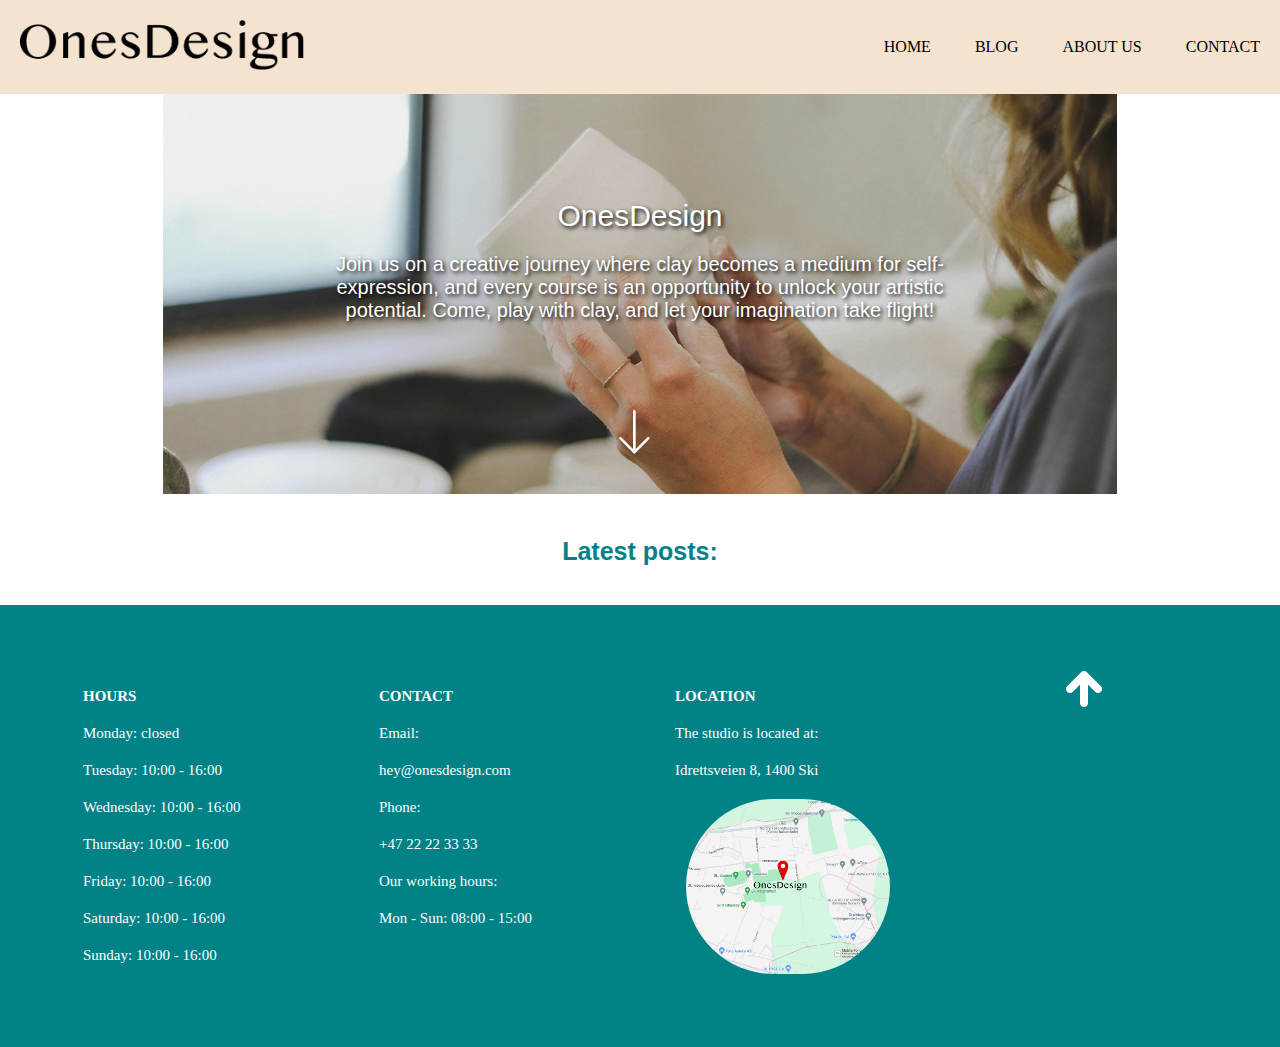
==== index.html @ eccb2d35 "added footer elements" ====
<!DOCTYPE html>
<html lang="en">
  <head>
    <meta charset="UTF-8" />
    <meta http-equiv="X-UA-Compatible" content="IE=edge" />
    <meta name="viewport" content="width=>, initial-scale=1.0" />
    <title>OnesDesign/HOME</title>
    <link href="css/index.css" rel="stylesheet" />

    <!-- Hotjar Tracking Code for OnesDesign -->
    <script>
      (function (h, o, t, j, a, r) {
        h.hj =
          h.hj ||
          function () {
            (h.hj.q = h.hj.q || []).push(arguments);
          };
        h._hjSettings = { hjid: 3844428, hjsv: 6 };
        a = o.getElementsByTagName("head")[0];
        r = o.createElement("script");
        r.async = 1;
        r.src = t + h._hjSettings.hjid + j + h._hjSettings.hjsv;
        a.appendChild(r);
      })(window, document, "https://static.hotjar.com/c/hotjar-", ".js?sv=");
    </script>
  </head>
  <body>
    <header>
      <div class="logoHeader">
        <a href="index.html">
          <img class="logo" src="design_elements/logo.png" />
        </a>
      </div>
      <nav>
        <ul>
          <li><a href="index.html">HOME</a></li>
          <li><a href="blog.html">BLOG</a></li>
          <li><a href="about.html">ABOUT US</a></li>
          <li><a href="contact.html">CONTACT</a></li>
        </ul>
      </nav>
    </header>

    <main>
      <!--<div class="welcome">
        <div class="welcomeImage">
          <img src="images/peachMug.jpg" alt="" />
        </div>
      </div>-->

      <div class="banner">
        <img class="bannerImage" src="images/banner.jpg" alt="" />
        <div class="centeredText">
          OnesDesign
          <p class="paragraphWhite">
            Join us on a creative journey where clay becomes a medium for
            self-expression, and every course is an opportunity to unlock your
            artistic potential. Come, play with clay, and let your imagination
            take flight!
          </p>
        </div>
        <img class="arrowDown" src="design_elements/arrowDown.png" alt="" />
      </div>

      <br />
      <h2 class="subject">Latest posts:</h2>

      <div class="slideshowContainer"></div>
      <div class="dotsContainer" style="text-align: center"></div>
      <br />
    </main>
    <footer>
      <div class="footer_area">
        <div class="footer_element">
          <h1 class="footerText">HOURS</h1>
          <p class="footerText">Monday: closed</p>
          <p class="footerText">Tuesday: 10:00 - 16:00</p>
          <p class="footerText">Wednesday: 10:00 - 16:00</p>
          <p class="footerText">Thursday: 10:00 - 16:00</p>
          <p class="footerText">Friday: 10:00 - 16:00</p>
          <p class="footerText">Saturday: 10:00 - 16:00</p>
          <p class="footerText">Sunday: 10:00 - 16:00</p>
        </div>

        <div class="footer_element" id="contact">
          <h1 class="footerText">CONTACT</h1>
          <p class="footerText">Email:</p>
          <p class="footerText">hey@onesdesign.com</p>
          <p class="footerText">Phone:</p>
          <p class="footerText">+47 22 22 33 33</p>
          <p class="footerText">Our working hours:</p>
          <p class="footerText">Mon - Sun: 08:00 - 15:00</p>
        </div>

        <div class="footer_element">
          <h1 class="footerText">LOCATION</h1>
          <p class="footerText">The studio is located at:</p>
          <p class="footerText">Idrettsveien 8, 1400 Ski</p>
          <img
            class="map"
            src="design_elements/mapOnesDesign.png"
            alt="Screenshot of google maps location of the museum" />
        </div>

        <div class="footer_element">
          <a href="index.html">
            <img
              class="arrow"
              src="./design_elements/arrow_icon.png"
              alt="arrow icon, clickable, to get back to the top of the page" />
          </a>
        </div>
      </div>
    </footer>

    <script src="scripts/carousel.js"></script>
  </body>
</html>
---- css/index.css ----
@import url("./theme.css");
@import url("./ui.css");
@import url("./media.css");
@import url("./utilities.css");
@import url("./carousel.css");
@import url("./form.css");
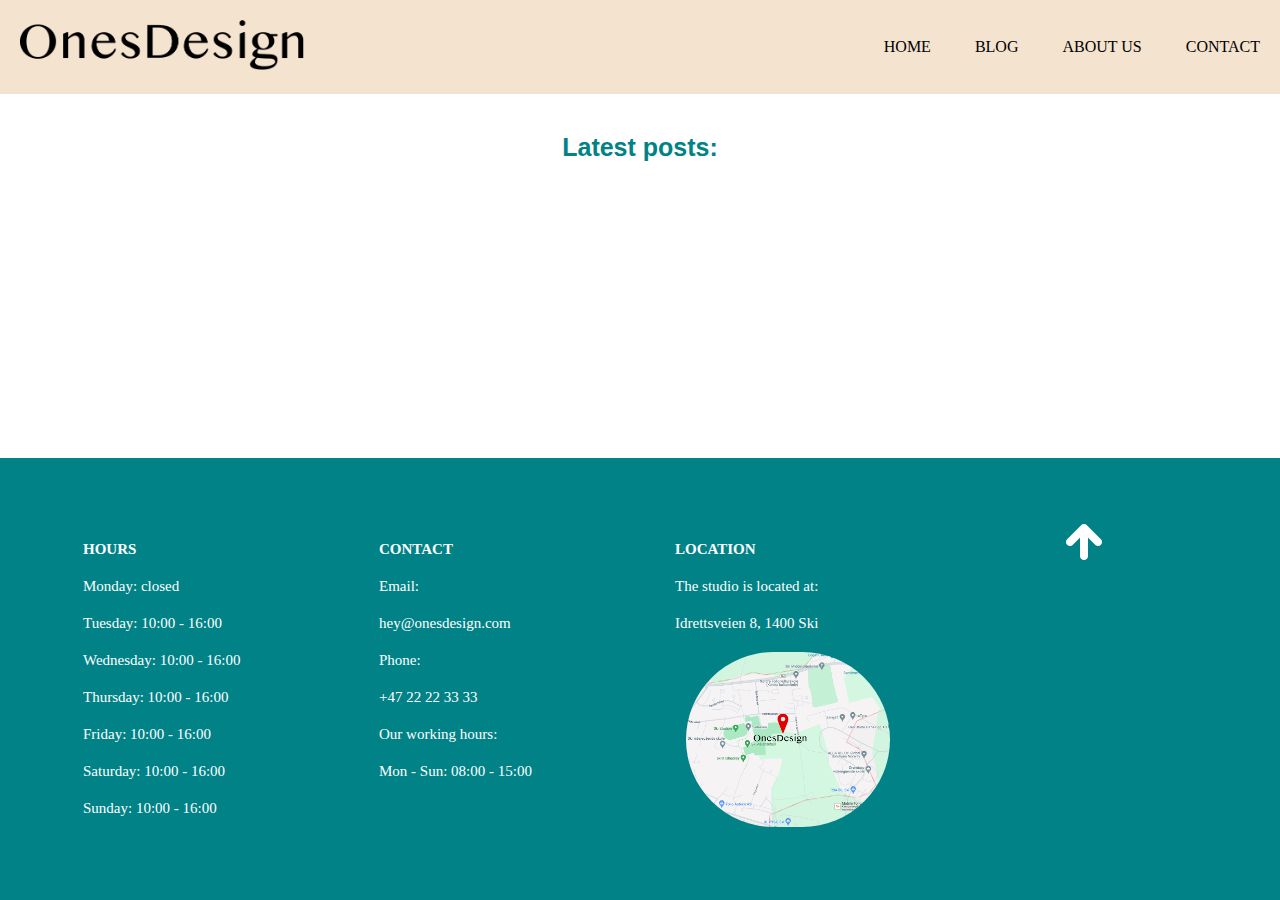
==== commit 2c7f30eb: "added modal to details page, and butten pushed on article leads to article" ====
--- a/index.html
+++ b/index.html
@@ -42,26 +42,6 @@
     </header>
 
     <main>
-      <!--<div class="welcome">
-        <div class="welcomeImage">
-          <img src="images/peachMug.jpg" alt="" />
-        </div>
-      </div>-->
-
-      <div class="banner">
-        <img class="bannerImage" src="images/banner.jpg" alt="" />
-        <div class="centeredText">
-          OnesDesign
-          <p class="paragraphWhite">
-            Join us on a creative journey where clay becomes a medium for
-            self-expression, and every course is an opportunity to unlock your
-            artistic potential. Come, play with clay, and let your imagination
-            take flight!
-          </p>
-        </div>
-        <img class="arrowDown" src="design_elements/arrowDown.png" alt="" />
-      </div>
-
       <br />
       <h2 class="subject">Latest posts:</h2>
 
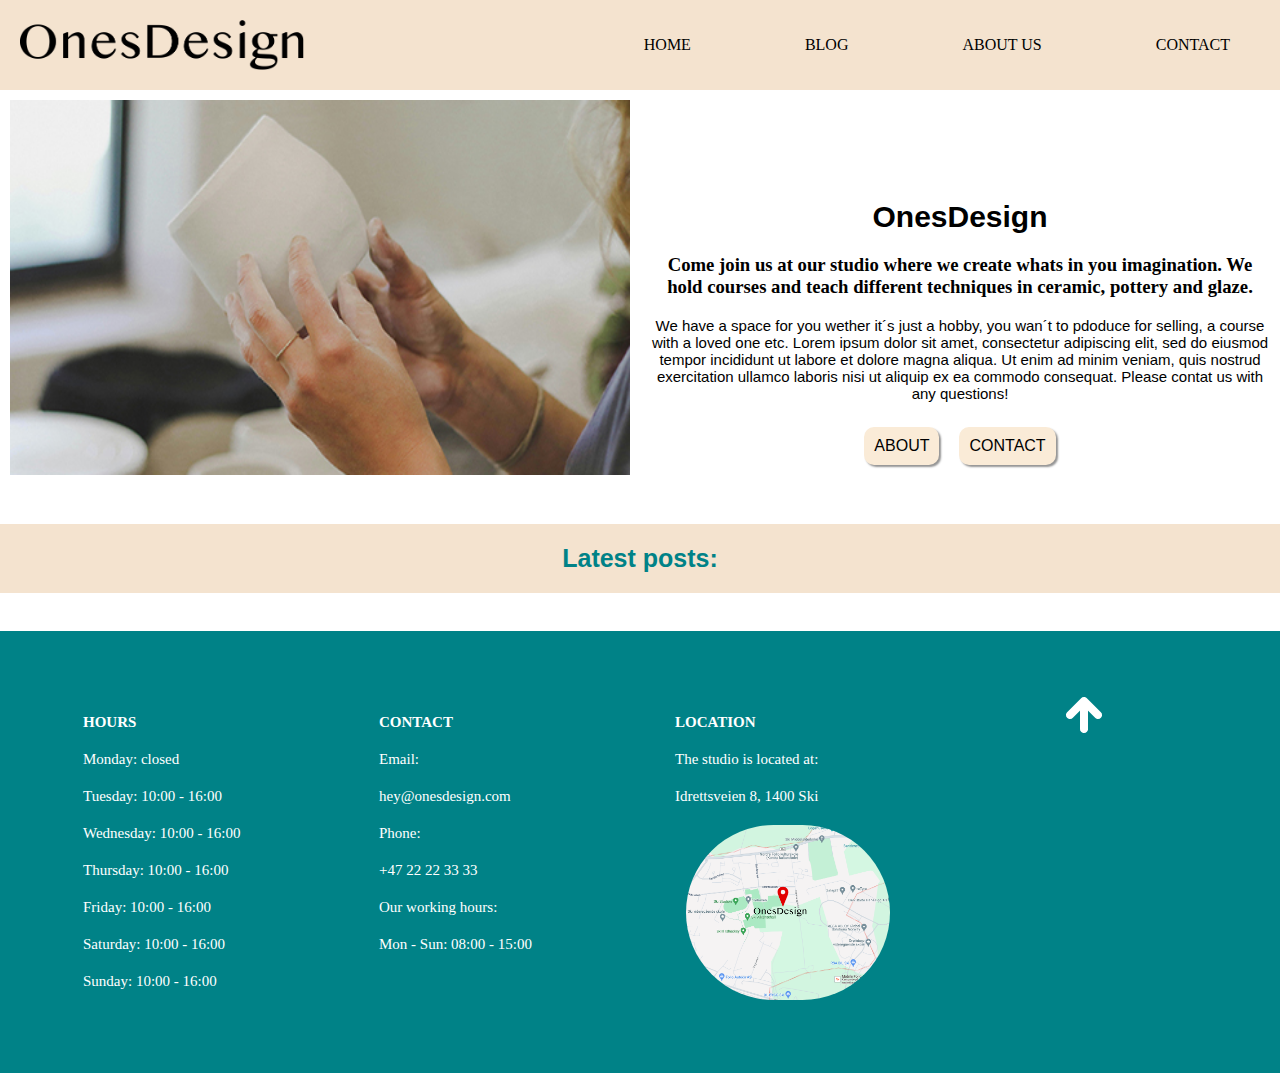
==== commit 4e5f05ad: "Cleanup" ====
--- a/index.html
+++ b/index.html
@@ -42,6 +42,35 @@
     </header>
 
     <main>
+      <div class="containerWelcome">
+        <img
+          src="images/handsSmall.jpg"
+          class="itemWelcome"
+          alt="hands holding a ceramic pot" />
+
+        <div class="itemWelcome">
+          <h1 class="dark_text">OnesDesign</h1>
+          <h3>
+            Come join us at our studio where we create whats in you imagination.
+            We hold courses and teach different techniques in ceramic, pottery
+            and glaze.
+          </h3>
+          <p>
+            We have a space for you wether it´s just a hobby, you wan´t to
+            pdoduce for selling, a course with a loved one etc. Lorem ipsum
+            dolor sit amet, consectetur adipiscing elit, sed do eiusmod tempor
+            incididunt ut labore et dolore magna aliqua. Ut enim ad minim
+            veniam, quis nostrud exercitation ullamco laboris nisi ut aliquip ex
+            ea commodo consequat. Please contat us with any questions!
+          </p>
+
+          <div class="flex-gap">
+            <a href="about.html" class="button">ABOUT</a>
+            <a href="contact.html" class="button">CONTACT</a>
+          </div>
+        </div>
+      </div>
+
       <br />
       <h2 class="subject">Latest posts:</h2>
 
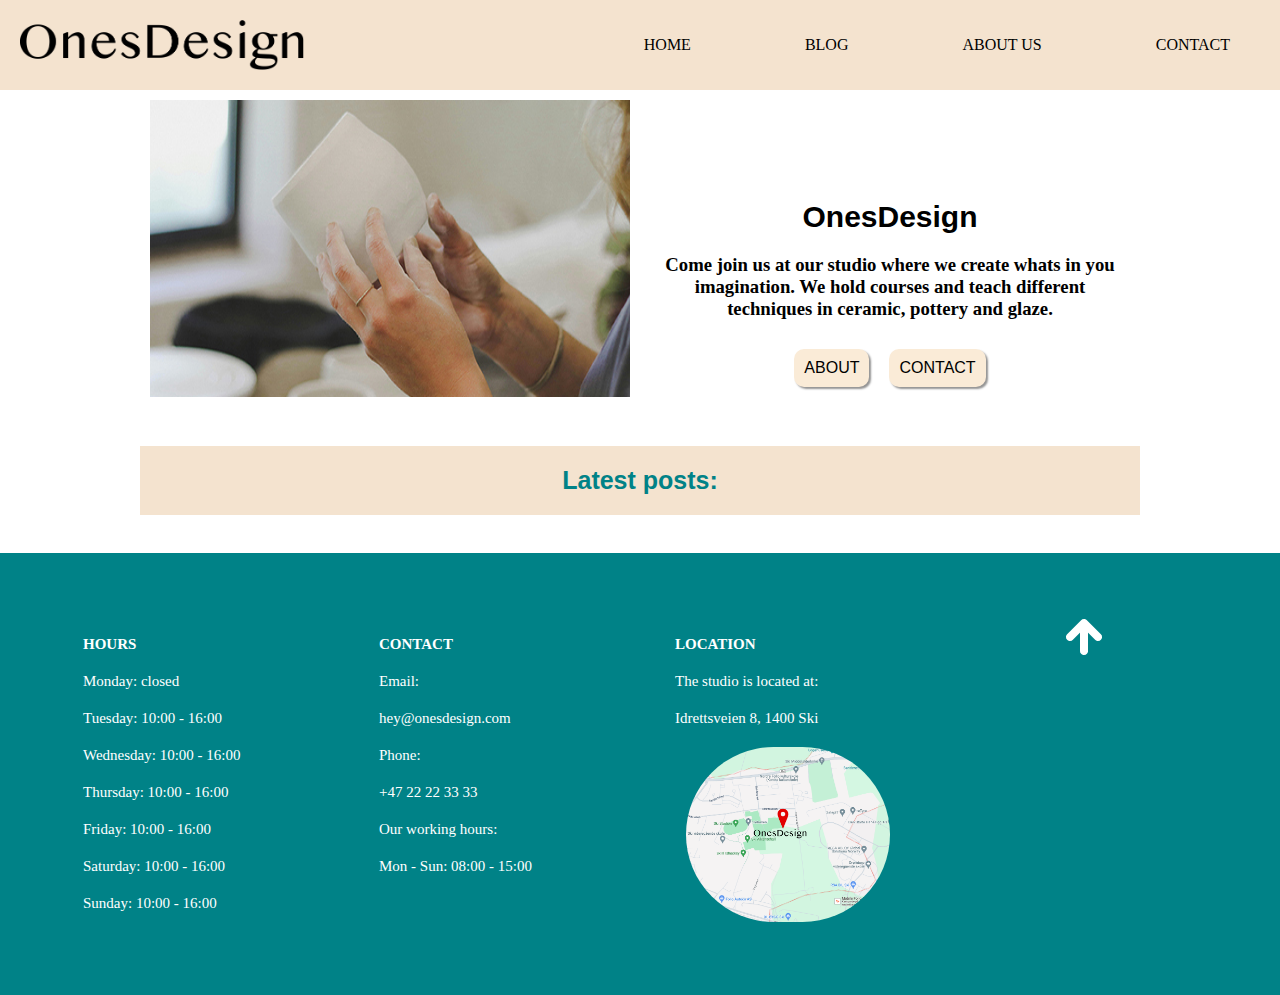
==== commit 30b337b2: "added loading" ====
--- a/index.html
+++ b/index.html
@@ -55,14 +55,14 @@
             We hold courses and teach different techniques in ceramic, pottery
             and glaze.
           </h3>
-          <p>
+          <!--<p class="paragraph">
             We have a space for you wether it´s just a hobby, you wan´t to
             pdoduce for selling, a course with a loved one etc. Lorem ipsum
             dolor sit amet, consectetur adipiscing elit, sed do eiusmod tempor
             incididunt ut labore et dolore magna aliqua. Ut enim ad minim
             veniam, quis nostrud exercitation ullamco laboris nisi ut aliquip ex
             ea commodo consequat. Please contat us with any questions!
-          </p>
+          </p>-->
 
           <div class="flex-gap">
             <a href="about.html" class="button">ABOUT</a>
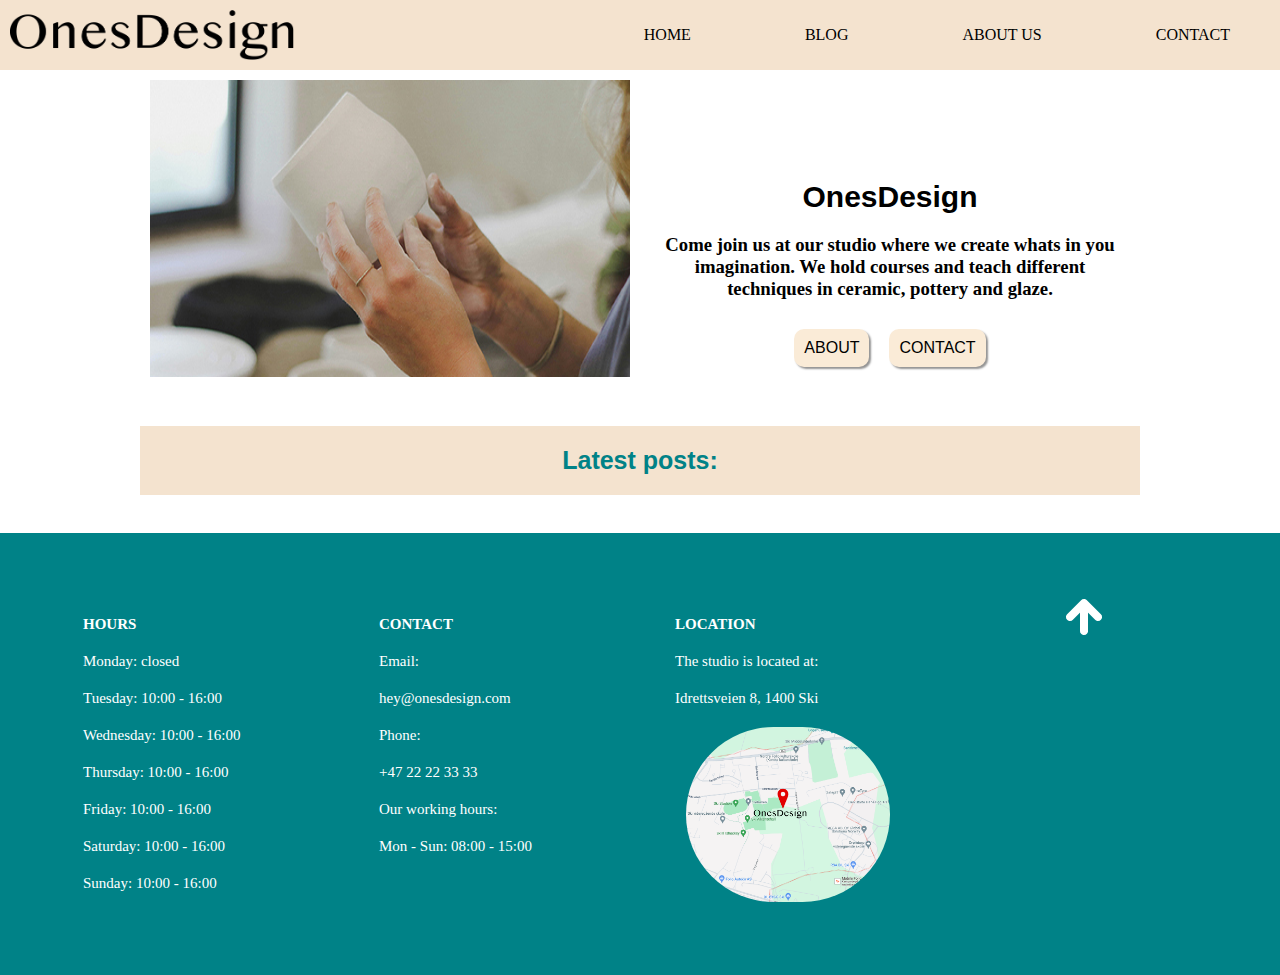
==== commit 9083709a: "deleted elements thats not needed" ====
--- a/index.html
+++ b/index.html
@@ -6,7 +6,7 @@
     <meta name="viewport" content="width=>, initial-scale=1.0" />
     <title>OnesDesign/HOME</title>
     <link href="css/index.css" rel="stylesheet" />
-
+    <script src="scripts/carousel.js" defer></script>
     <!-- Hotjar Tracking Code for OnesDesign -->
     <script>
       (function (h, o, t, j, a, r) {
@@ -121,7 +121,5 @@
         </div>
       </div>
     </footer>
-
-    <script src="scripts/carousel.js"></script>
   </body>
 </html>
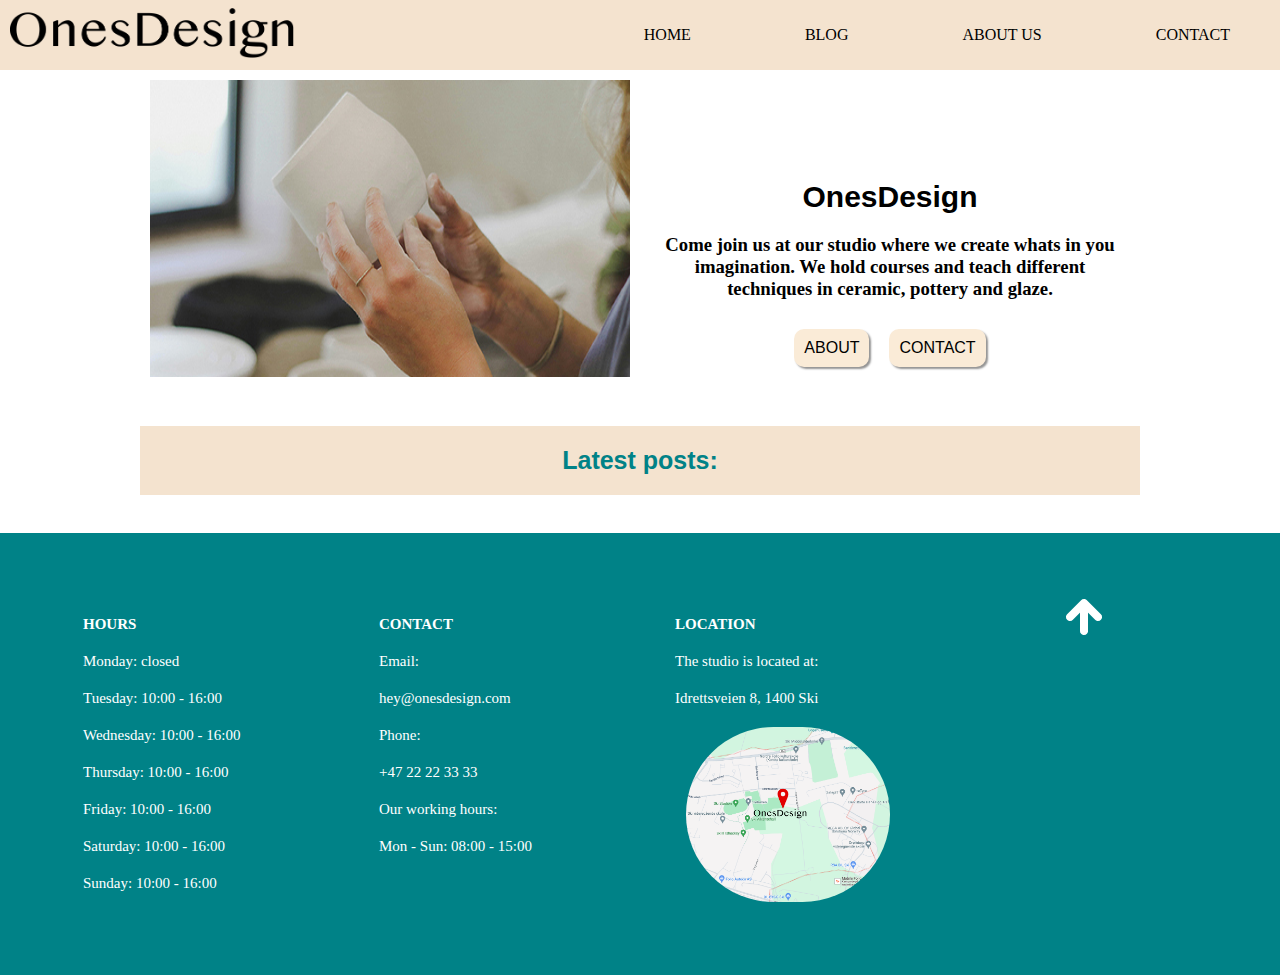
==== commit e6454e7e: "deleted codes not used or duplicates" ====
--- a/index.html
+++ b/index.html
@@ -55,14 +55,6 @@
             We hold courses and teach different techniques in ceramic, pottery
             and glaze.
           </h3>
-          <!--<p class="paragraph">
-            We have a space for you wether it´s just a hobby, you wan´t to
-            pdoduce for selling, a course with a loved one etc. Lorem ipsum
-            dolor sit amet, consectetur adipiscing elit, sed do eiusmod tempor
-            incididunt ut labore et dolore magna aliqua. Ut enim ad minim
-            veniam, quis nostrud exercitation ullamco laboris nisi ut aliquip ex
-            ea commodo consequat. Please contat us with any questions!
-          </p>-->
 
           <div class="flex-gap">
             <a href="about.html" class="button">ABOUT</a>
@@ -108,7 +100,7 @@
           <img
             class="map"
             src="design_elements/mapOnesDesign.png"
-            alt="Screenshot of google maps location of the museum" />
+            alt="Map with location of the studio" />
         </div>
 
         <div class="footer_element">
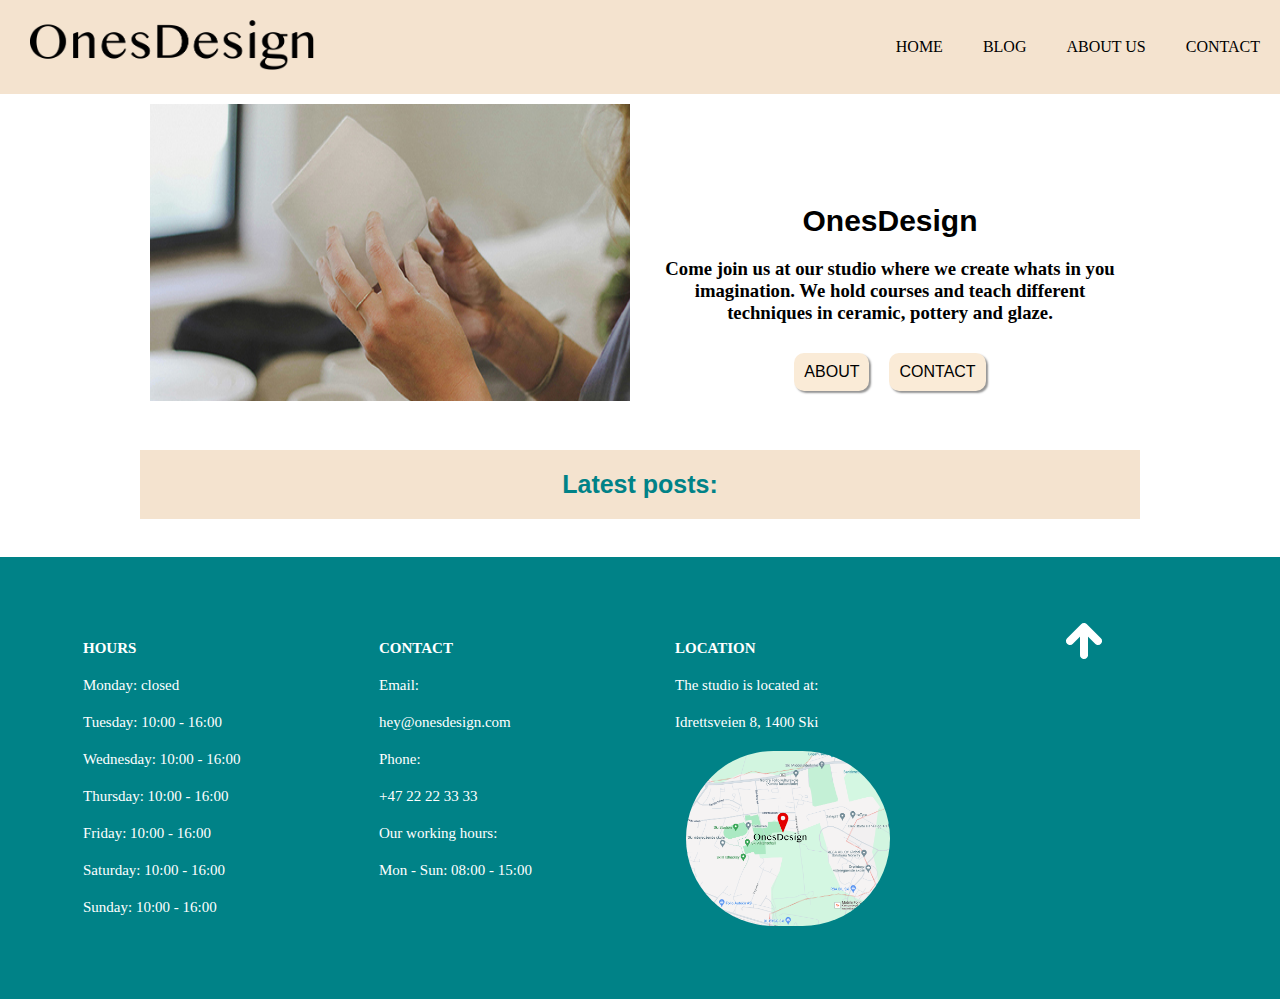
==== commit c2f3fb0a: "added hamburger menu to screen width max 600px" ====
--- a/index.html
+++ b/index.html
@@ -7,6 +7,8 @@
     <title>OnesDesign/HOME</title>
     <link href="css/index.css" rel="stylesheet" />
     <script src="scripts/carousel.js" defer></script>
+    <script src="scripts/hamburger_menu.js" defer></script>
+
     <!-- Hotjar Tracking Code for OnesDesign -->
     <script>
       (function (h, o, t, j, a, r) {
@@ -32,13 +34,27 @@
         </a>
       </div>
       <nav>
+        <ul class="nav-list">
+          <li><a href="index.html">HOME</a></li>
+          <li><a href="blog.html">BLOG</a></li>
+          <li><a href="about.html">ABOUT US</a></li>
+          <li><a href="contact.html">CONTACT</a></li>
+        </ul>
+        <div class="hamburger-menu">&#9776;</div>
+      </nav>
+      <!--<div class="logoHeader">
+        <a href="index.html">
+          <img class="logo" src="design_elements/logo.png" />
+        </a>
+      </div>
+      <nav>
         <ul>
           <li><a href="index.html">HOME</a></li>
           <li><a href="blog.html">BLOG</a></li>
           <li><a href="about.html">ABOUT US</a></li>
           <li><a href="contact.html">CONTACT</a></li>
         </ul>
-      </nav>
+      </nav>-->
     </header>
 
     <main>
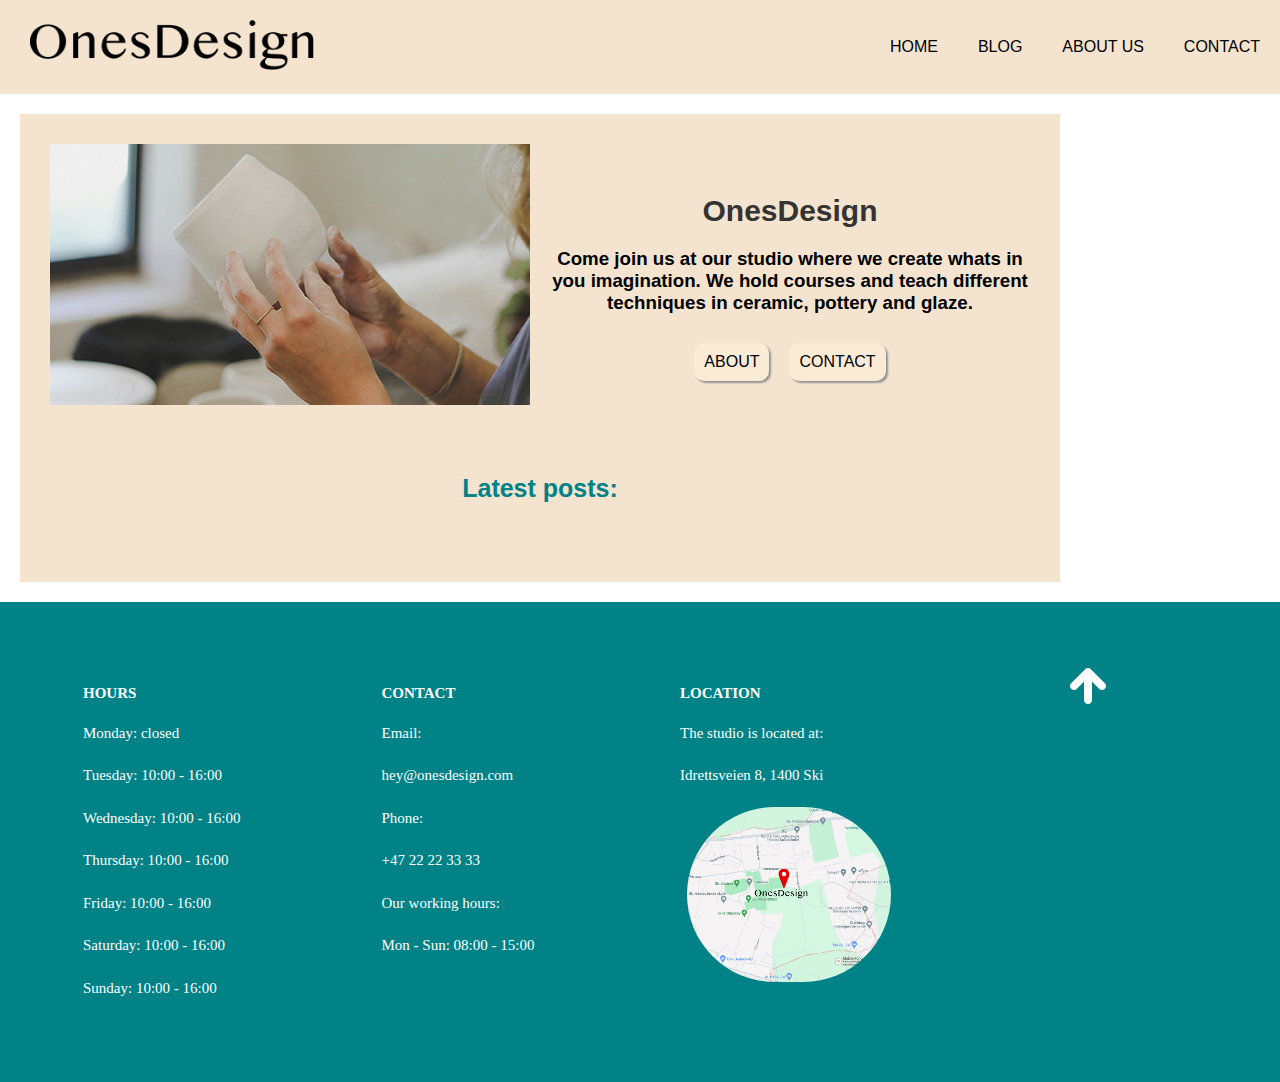
==== commit b1526e6e: "adjusted content" ====
--- a/index.html
+++ b/index.html
@@ -4,6 +4,7 @@
     <meta charset="UTF-8" />
     <meta http-equiv="X-UA-Compatible" content="IE=edge" />
     <meta name="viewport" content="width=>, initial-scale=1.0" />
+    <link rel="icon" href="data:;base64,=" />
     <title>OnesDesign/HOME</title>
     <link href="css/index.css" rel="stylesheet" />
     <script src="scripts/carousel.js" defer></script>
